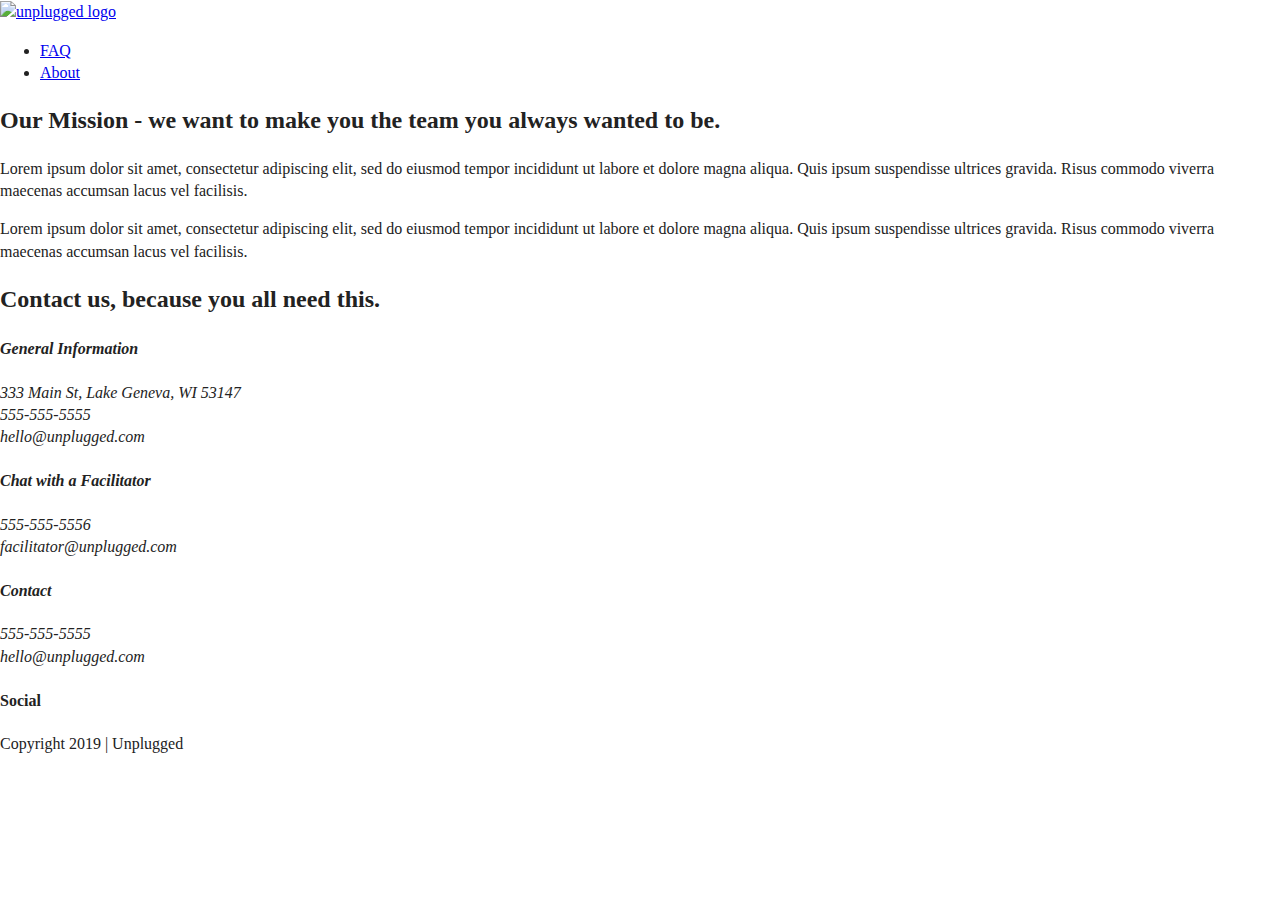
==== about/index.html @ 7853fbcd "added html content to about page" ====
<!doctype html>
<html class="no-js" lang="">

<head>
  <meta charset="utf-8">
  <title></title>
  <meta name="description" content="">
  <meta name="viewport" content="width=device-width, initial-scale=1">

  <link rel="manifest" href="../site.webmanifest">
  <link rel="apple-touch-icon" href="../icon.png">
  <!-- Place favicon.ico in the root directory -->

  <link rel="stylesheet" href="../css/normalize.css">
  <link rel="stylesheet" href="../css/main.css">

  <meta name="theme-color" content="#fafafa">
</head>

<body>
  <!--[if lte IE 9]>
    <p class="browserupgrade">You are using an <strong>outdated</strong> browser. Please <a href="https://browsehappy.com/">upgrade your browser</a> to improve your experience and security.</p>
  <![endif]-->

  <!-- Add your site or application content here -->
  
  <header>
    <div class="content-wrapper">
        <a href="#"><img src="" alt="unplugged logo"></a>
        <div class="header-divider">
        </div>

      <nav>
          <ul>
              <li><a href="../faqs/index.html" target="_blank">FAQ</a></li>
              <li><a href="../about/index.html" target="_blank">About</a></li>
          </ul>
      </nav>
    </div>
  </header>

  <main>
    <section class="mission">
      <div class="content-wrapper">
        <div class="mission-content">
          <h2>Our Mission - we want to make you the team you always wanted to be.</h2>
          <p>
            Lorem ipsum dolor sit amet, consectetur adipiscing elit, sed do eiusmod tempor incididunt ut labore et dolore magna aliqua. Quis ipsum suspendisse ultrices gravida. Risus commodo viverra maecenas accumsan lacus vel facilisis.
          </p>
          <p>
            Lorem ipsum dolor sit amet, consectetur adipiscing elit, sed do eiusmod tempor incididunt ut labore et dolore magna aliqua. Quis ipsum suspendisse ultrices gravida. Risus commodo viverra maecenas accumsan lacus vel facilisis.
          </p>
        </div>
      </div> <!-- mission content wrapper ends here -->
    </section> <!-- contact info -->

    <section class="map">
      <figure>
        
      </figure>
    </section>

    <section class="contact-section">
      <div class="content-wrapper">
        <h2>Contact us, because you all need this.</h2>

        <address class="contact-content">
          <div>
            <h4>General Information</h4>
            <p>
              333 Main St, Lake Geneva, WI 53147<br>
              555-555-5555<br>
              hello@unplugged.com
            </p>
          </div>
        </address>
        <address class="contact-content">
          <div>
            <h4>Chat with a Facilitator</h4>
            <p>
              555-555-5556<br>
              facilitator@unplugged.com
            </p>
          </div>
        </address> <!-- contact-content div ends -->

      </div> <!-- contact section content wrapper ends here -->
    </section>

  </main> <!-- main wrapper -->


  <footer>
    <div class="content-wrapper">
      <div class="footer-content">
          <address class="contact">
            <h4>Contact</h4>
            <p>
            555-555-5555<br>
            hello@unplugged.com
            </p>
          </address>
        <div class="social">
            <h4>Social</h4>
            <div class="social-icons">
              <p><a href="https://www.facebook.com/yoursite" target="_blank"></a></p>
              <p><a href="https://www.twitter.com/yoursite" target="_blank"></a></p>
              <p><a href="https://www.instagram.com/yoursite" target="_blank"></a></p>

                <!-- other social links here -->
            </div>
        </div>
      </div> <!-- footer content ends here -->
    </div> <!-- content wrapper ends here  -->

    <div class="copyright"> 
      <p>Copyright 2019 | Unplugged</p>
    </div> 
  </footer>





  <script src="../js/vendor/modernizr-3.6.0.min.js"></script>
  <script src="https://code.jquery.com/jquery-3.3.1.min.js" integrity="sha256-FgpCb/KJQlLNfOu91ta32o/NMZxltwRo8QtmkMRdAu8=" crossorigin="anonymous"></script>
  <script>window.jQuery || document.write('<script src="../js/vendor/jquery-3.3.1.min.js"><\/script>')</script>
  <script src="../js/plugins.js"></script>
  <script src="../js/main.js"></script>

  <!-- Google Analytics: change UA-XXXXX-Y to be your site's ID. -->
  <script>
    window.ga = function () { ga.q.push(arguments) }; ga.q = []; ga.l = +new Date;
    ga('create', 'UA-XXXXX-Y', 'auto'); ga('send', 'pageview')
  </script>
  <script src="https://www.google-analytics.com/analytics.js" async defer></script>
</body>

</html>
---- css/main.css ----
/*! HTML5 Boilerplate v7.0.1 | MIT License | https://html5boilerplate.com/ */

/* main.css 1.0.0 | MIT License | https://github.com/h5bp/main.css#readme */
/*
 * What follows is the result of much research on cross-browser styling.
 * Credit left inline and big thanks to Nicolas Gallagher, Jonathan Neal,
 * Kroc Camen, and the H5BP dev community and team.
 */

 
/* ==========================================================================
   Base styles: opinionated defaults
   ========================================================================== */

   html {
    color: #222;
    font-size: 1em;
    line-height: 1.4;
}

/*
 * Remove text-shadow in selection highlight:
 * https://twitter.com/miketaylr/status/12228805301
 *
 * Vendor-prefixed and regular ::selection selectors cannot be combined:
 * https://stackoverflow.com/a/16982510/7133471
 *
 * Customize the background color to match your design.
 */

::selection {
    background: #b3d4fc;
    text-shadow: none;
}

/*
 * A better looking default horizontal rule
 */

hr {
    display: block;
    height: 1px;
    border: 0;
    border-top: 1px solid #ccc;
    margin: 1em 0;
    padding: 0;
}

/*
 * Remove the gap between audio, canvas, iframes,
 * images, videos and the bottom of their containers:
 * https://github.com/h5bp/html5-boilerplate/issues/440
 */

audio,
canvas,
iframe,
img,
svg,
video {
    vertical-align: middle;
}

/*
 * Remove default fieldset styles.
 */

fieldset {
    border: 0;
    margin: 0;
    padding: 0;
}

/*
 * Allow only vertical resizing of textareas.
 */

textarea {
    resize: vertical;
}

/* ==========================================================================
   Browser Upgrade Prompt
   ========================================================================== */

.browserupgrade {
    margin: 0.2em 0;
    background: #ccc;
    color: #000;
    padding: 0.2em 0;
}




 /* ==========================================================================
   Author's custom styles
   ========================================================================== */














 /* ==========================================================================
   Helper classes
   ========================================================================== */

/*
 * Hide visually and from screen readers
 */

 .hidden {
  display: none !important;
}

/*
* Hide only visually, but have it available for screen readers:
* https://snook.ca/archives/html_and_css/hiding-content-for-accessibility
*
* 1. For long content, line feeds are not interpreted as spaces and small width
*    causes content to wrap 1 word per line:
*    https://medium.com/@jessebeach/beware-smushed-off-screen-accessible-text-5952a4c2cbfe
*/

.visuallyhidden {
  border: 0;
  clip: rect(0 0 0 0);
  height: 1px;
  margin: -1px;
  overflow: hidden;
  padding: 0;
  position: absolute;
  width: 1px;
  white-space: nowrap; /* 1 */
}

/*
* Extends the .visuallyhidden class to allow the element
* to be focusable when navigated to via the keyboard:
* https://www.drupal.org/node/897638
*/

.visuallyhidden.focusable:active,
.visuallyhidden.focusable:focus {
  clip: auto;
  height: auto;
  margin: 0;
  overflow: visible;
  position: static;
  width: auto;
  white-space: inherit;
}

/*
* Hide visually and from screen readers, but maintain layout
*/

.invisible {
  visibility: hidden;
}

/*
* Clearfix: contain floats
*
* For modern browsers
* 1. The space content is one way to avoid an Opera bug when the
*    `contenteditable` attribute is included anywhere else in the document.
*    Otherwise it causes space to appear at the top and bottom of elements
*    that receive the `clearfix` class.
* 2. The use of `table` rather than `block` is only necessary if using
*    `:before` to contain the top-margins of child elements.
*/

.clearfix:before,
.clearfix:after {
  content: " "; /* 1 */
  display: table; /* 2 */
}

.clearfix:after {
  clear: both;
}

 
/* ==========================================================================
   EXAMPLE Media Queries for Responsive Design.
   These examples override the primary ('mobile first') styles.
   Modify as content requires.
   ========================================================================== */

   @media only screen and (min-width: 35em) {
    /* Style adjustments for viewports that meet the condition */
}

@media print,
       (-webkit-min-device-pixel-ratio: 1.25),
       (min-resolution: 1.25dppx),
       (min-resolution: 120dpi) {
    /* Style adjustments for high resolution devices */
}

 
/* ==========================================================================
   Print styles.
   Inlined to avoid the additional HTTP request:
   https://www.phpied.com/delay-loading-your-print-css/
   ========================================================================== */

   @media print {
    *,
    *:before,
    *:after {
        background: transparent !important;
        color: #000 !important; /* Black prints faster */
        -webkit-box-shadow: none !important;
        box-shadow: none !important;
        text-shadow: none !important;
    }

    a,
    a:visited {
        text-decoration: underline;
    }

    a[href]:after {
        content: " (" attr(href) ")";
    }

    abbr[title]:after {
        content: " (" attr(title) ")";
    }

    /*
     * Don't show links that are fragment identifiers,
     * or use the `javascript:` pseudo protocol
     */

    a[href^="#"]:after,
    a[href^="javascript:"]:after {
        content: "";
    }

    pre {
        white-space: pre-wrap !important;
    }
    pre,
    blockquote {
        border: 1px solid #999;
        page-break-inside: avoid;
    }

    /*
     * Printing Tables:
     * http://css-discuss.incutio.com/wiki/Printing_Tables
     */

    thead {
        display: table-header-group;
    }

    tr,
    img {
        page-break-inside: avoid;
    }

    p,
    h2,
    h3 {
        orphans: 3;
        widows: 3;
    }

    h2,
    h3 {
        page-break-after: avoid;
    }
}
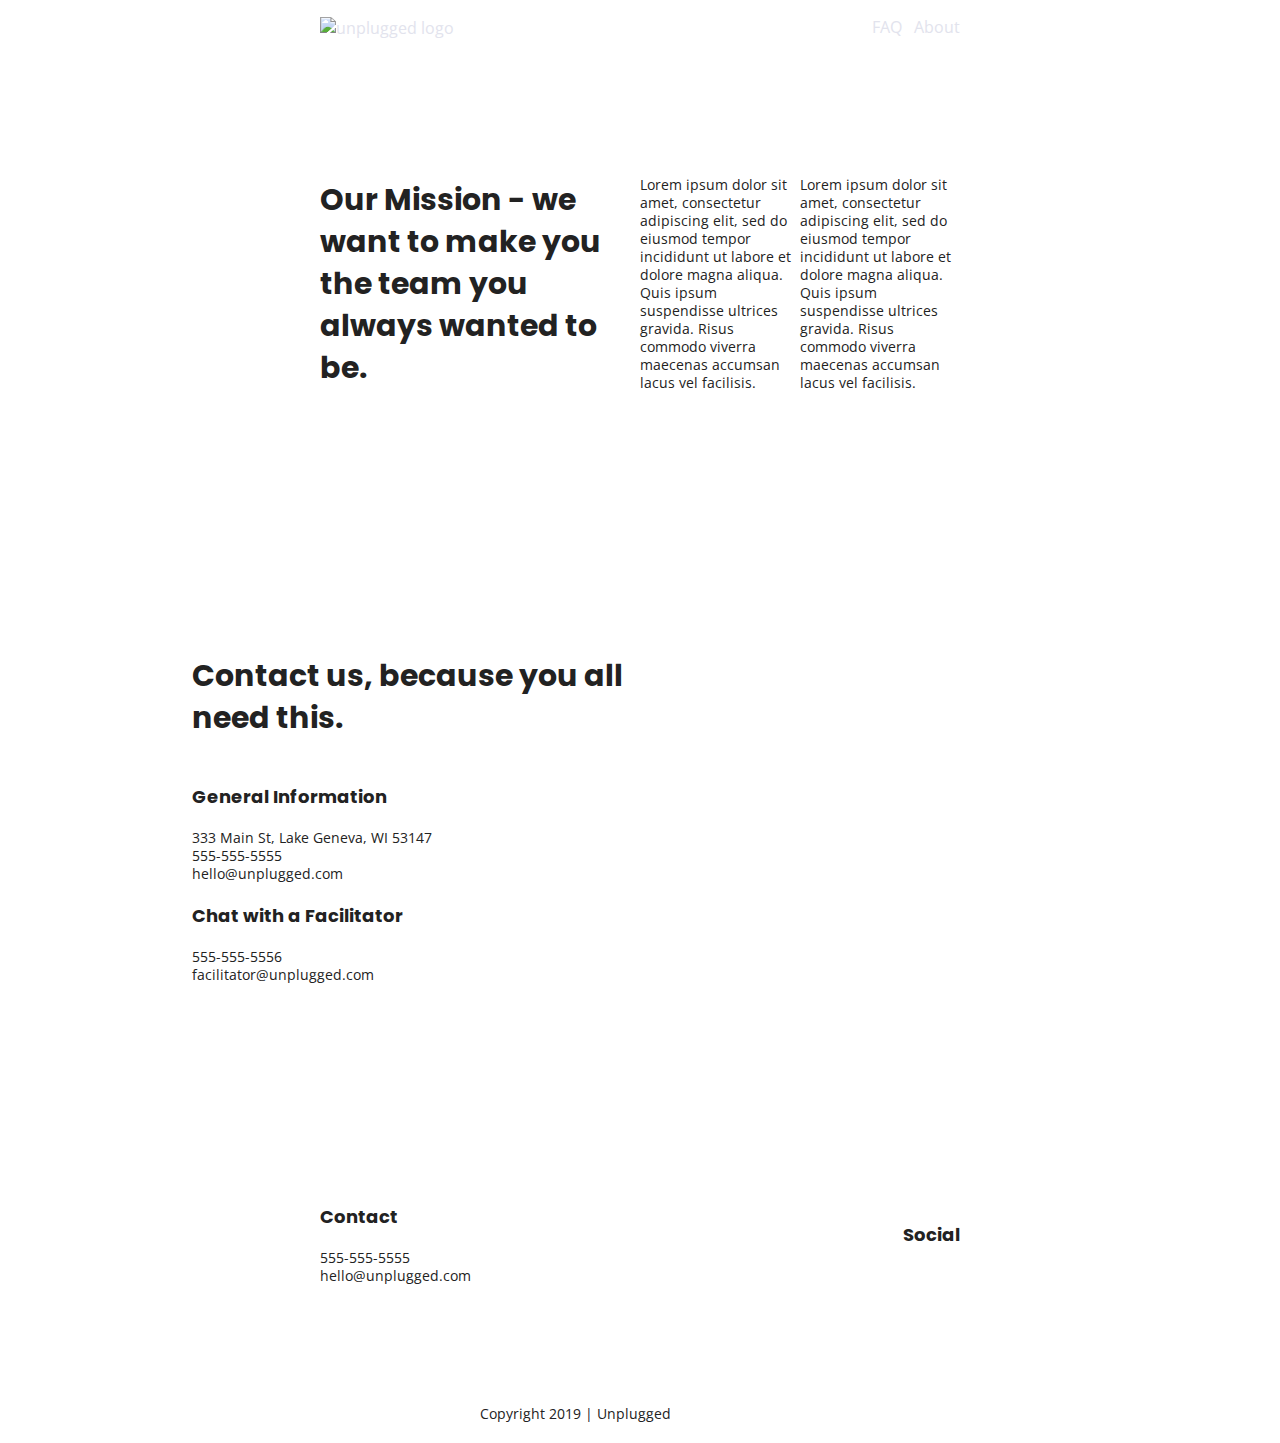
==== commit 88861e89: "implemented text styles" ====
--- a/about/index.html
+++ b/about/index.html
@@ -15,6 +15,9 @@
   <link rel="stylesheet" href="../css/main.css">
 
   <meta name="theme-color" content="#fafafa">
+
+  <!-- Google Fonts -->
+  <link href="https://fonts.googleapis.com/css?family=Open+Sans:400,700|Poppins:500,700" rel="stylesheet">
 </head>
 
 <body>
--- a/css/main.css
+++ b/css/main.css
@@ -97,18 +97,253 @@
    Author's custom styles
    ========================================================================== */
 
-
-
-
-
-
-
-
-
-
-
-
-
+  /* General Styles */
+
+  html {
+    font-size: 16px;
+  }
+
+  body {
+    font-family: 'Open Sans', sans-serif;
+    font-size: 1em;
+    text-align: left;
+  }
+
+  ul, 
+  ol {
+    list-style-type: none;
+  }
+
+  a {
+    color: #e2e3ed;
+    text-decoration: none;
+  }
+
+  h2 {
+    font-family: 'Poppins', sans-serif;
+    font-size: 1.875em;
+  }
+
+  h3, 
+  h4 {
+    font-family: 'Poppins', sans-serif;
+    font-size: 1.125em;
+    margin: 20px 0;
+  }
+
+  p {
+    font-size: 0.875em;
+    line-height: 1.285;
+  }
+
+  img {
+
+  }
+
+  figure {
+
+  }
+
+  address {
+    font-style: normal;
+  }
+
+  .content-wrapper {
+    width: 90%;
+    margin: 50px 0;
+  }
+
+
+
+
+
+
+
+
+
+
+   /* ----------------- Base Header - Footer Styles ------------------------- */
+
+   header, footer {
+    display: flex;
+    justify-content: center;
+    align-items: center;
+    flex-flow: row wrap;
+   }
+
+   header {
+    padding: 15px o;
+   }
+
+   header .content-wrapper {
+    display: flex;
+    justify-content: center;
+    align-items: center;
+    flex-flow: row wrap;
+    margin: 0;
+   }
+
+   header nav {
+    display: flex;
+    justify-content: space-around;
+    align-items: center;
+    flex-flow: row wrap;
+    width: 60%;
+   }
+
+   header nav ul {
+    display: flex;
+    justify-content: space-around;
+    width: 100%;
+
+   }
+
+   footer {
+    flex-direction: column;
+   }
+
+   footer .content-wrapper {
+    width: 55%;
+    margin: 50px 0;
+   }
+
+   footer .contact {
+    margin-bottom: 50px;
+   }
+
+   footer .social-icons {
+    display: flex;
+    justify-content: space-around;
+    align-items: center;
+   }
+
+   footer .social-icons p {
+    display: flex;
+    justify-content: center;
+    align-items: center;
+   }
+
+   footer p {
+    margin: 0;
+   }
+
+   footer .copyright {
+    margin: 20px 0;
+   }
+
+   /* ----------------- Mobile Styles - Homepage ------------------------- */
+
+   /*Hero Area*/
+
+   .hero-area {
+    display: flex;
+    justify-content: center;
+    flex-flow: row wrap;
+   }
+
+   /*Aside*/
+
+   aside {
+    display: flex;
+    justify-content: center;
+    align-items: center;
+    flex-flow: row wrap;
+   }
+
+   /*Features*/
+
+   .features {
+    display: flex;
+    justify-content: center;
+    flex-flow: row wrap;
+   }
+
+   .features h2 {
+    margin-bottom: 60px;
+   } 
+
+   .features .features-items {
+    display: flex;
+    justify-content: center;
+    align-items: center;
+    flex-flow: row wrap;
+   }
+
+   .features article {
+    width: 55%;
+    margin: 30px 0; 
+   }
+
+   .features p {
+    margin: 0;
+   }
+
+   /*Reviews*/
+
+   .reviews {
+    display: flex;
+    justify-content: center;
+    flex-flow: row wrap;
+   }
+
+   .reviews h2 {
+    margin-bottom: 40px;
+   }
+
+   .reviews h3 {
+    width: 55%;
+    margin: 20px 0;
+   }
+
+
+ /* ==========================================================================
+   About Page
+   ========================================================================== */
+
+   .mission {
+    display: flex;
+    justify-content: center;
+    align-items: center;
+    flex-flow: row wrap;
+   }
+
+   .contact-section {
+    display: flex;
+    justify-content: center;
+    align-items: center;
+    flex-flow: row wrap;
+   }
+
+   .contact-content p {
+    margin: 0;
+   }
+
+
+ /* ==========================================================================
+   FAQ Page
+   ========================================================================== */
+
+   .faq {
+    display: flex;
+    justify-content: center;
+    align-items: center;
+    flex-flow: row wrap;
+   }
+
+   .faq .content-wrapper {
+    display: flex;
+    justify-content: center;
+    align-items: center;
+    flex-flow: row wrap;
+   }
+
+  .faq h2 {
+    margin-bottom: 40px;
+  }
+
+  .faq-content {
+    margin-bottom: 50px;
+  }
 
  /* ==========================================================================
    Helper classes
@@ -197,16 +432,211 @@
    Modify as content requires.
    ========================================================================== */
 
-   @media only screen and (min-width: 35em) {
-    /* Style adjustments for viewports that meet the condition */
-}
-
-@media print,
-       (-webkit-min-device-pixel-ratio: 1.25),
-       (min-resolution: 1.25dppx),
-       (min-resolution: 120dpi) {
-    /* Style adjustments for high resolution devices */
-}
+   @media only screen and (min-width: 768px) {
+          /*Tablet styles here*/
+
+          /*General styles*/
+
+          .content-wrapper {
+            max-width: 640px;
+            margin: 100px 0;
+          }
+
+          /*Header*/
+
+          header {
+            justify-content: space-around;
+          }
+
+          header .content-wrapper {
+            width: 100%;
+            justify-content: space-between;
+          }
+
+          header nav {
+            width: 20%;
+          }
+
+          header nav ul {
+            justify-content: space-between;
+          }
+
+          .header-divider {
+            display: none;
+          }
+
+          /*Hero Area*/
+
+
+          /*Aside*/
+
+          aside .content-wrapper {
+            margin: 50px 0;
+            display: flex: ;
+            justify-content: space-between;
+            flex-flow: row wrap;
+          }
+
+          aside .content-wrapper .form-description, aside.content-wrapper .form {
+            width: 35%;
+            margin: 0;
+          }
+
+
+          /*Features*/
+
+          .features article {
+            display: flex;
+            justify-content: center;
+            align-items: center;
+            flex-flow: column wrap;
+            flex-basis: 50%;
+          }
+
+          .features .features-item-description {
+            width: 50%;
+          }
+
+
+          /*Reviews*/
+
+          .reviews article {
+            display: flex;
+            justify-content: space-between;
+          }
+
+          .reviews article div {
+            width: 49%;
+          }
+
+          /*Footer*/
+
+          footer .content-wrapper {
+            width: 65%;
+            margin: 100px 0;
+          }
+
+          .footer-content {
+            display: flex;
+            justify-content: space-between;
+            align-items: center;
+          }
+
+          footer .contact {
+            margin-bottom: 0;
+          }
+
+          footer .copyright {
+            width: 25%;
+          }
+
+
+      /* ==========================================================================
+         About Page
+         ========================================================================== */
+       
+         .mission-content {
+              display: flex;
+              justify-content: space-between;
+              align-items: center;
+          }
+       
+          .mission-content p {
+              width: 40%;
+          }
+       
+          .contact-section, .content-wrapper h2 {
+              width: 80%;
+          }
+       
+          .contact-content {
+              display: flex;
+              justify-content: space-between;
+              align-items: flex-start;
+      }
+
+    /* ==========================================================================
+     FAQ Page
+     ========================================================================== */
+  
+          .faq .content-wrapper {
+            justify-content: space-between;
+          }
+        
+          .faq-content {
+            flex-basis: 40%;
+          }
+        
+          .faq h2 {
+            width: 100%;
+          }
+        }
+
+   }
+
+  @media only screen and (min-width: 1200px) {
+          /*Desktop styles here*/
+
+          .content-wrapper {
+            max-width: 960px;
+          }
+
+          /*Hero*/
+
+          .hero-area h1 {
+            width: 60%
+          }
+
+          /*Aside*/
+
+          aside .content-wrapper {
+            justify-content: space-around;
+          }
+
+          aside .content-wrapper .form-description, aside .content-wrapper .form {
+            width: 30%;
+          }
+
+          /*Features*/
+
+          .features h2 {
+            width: 70%;
+          }
+
+          .features article {
+            flex-basis: 33%;
+          }
+
+          /*Reviews*/
+
+          .reviews article div {
+            width: 42%;
+          }
+
+/*==========================================================================
+   About Page
+   ========================================================================== */
+          .mission h2,
+          .contact-section .content-wrapper h2 {
+              width: 100%;
+          }
+       
+          .contact-section .content-wrapper h2 {
+              margin-bottom: 40px;
+          }
+ 
+ 
+/* ==========================================================================
+   FAQ Page
+   ========================================================================== */
+          .faq h2 {
+              width: 100%;
+          }
+       
+          .faq-content {
+              flex-basis: 35%;
+          }
+     }
 
  
 /* ==========================================================================
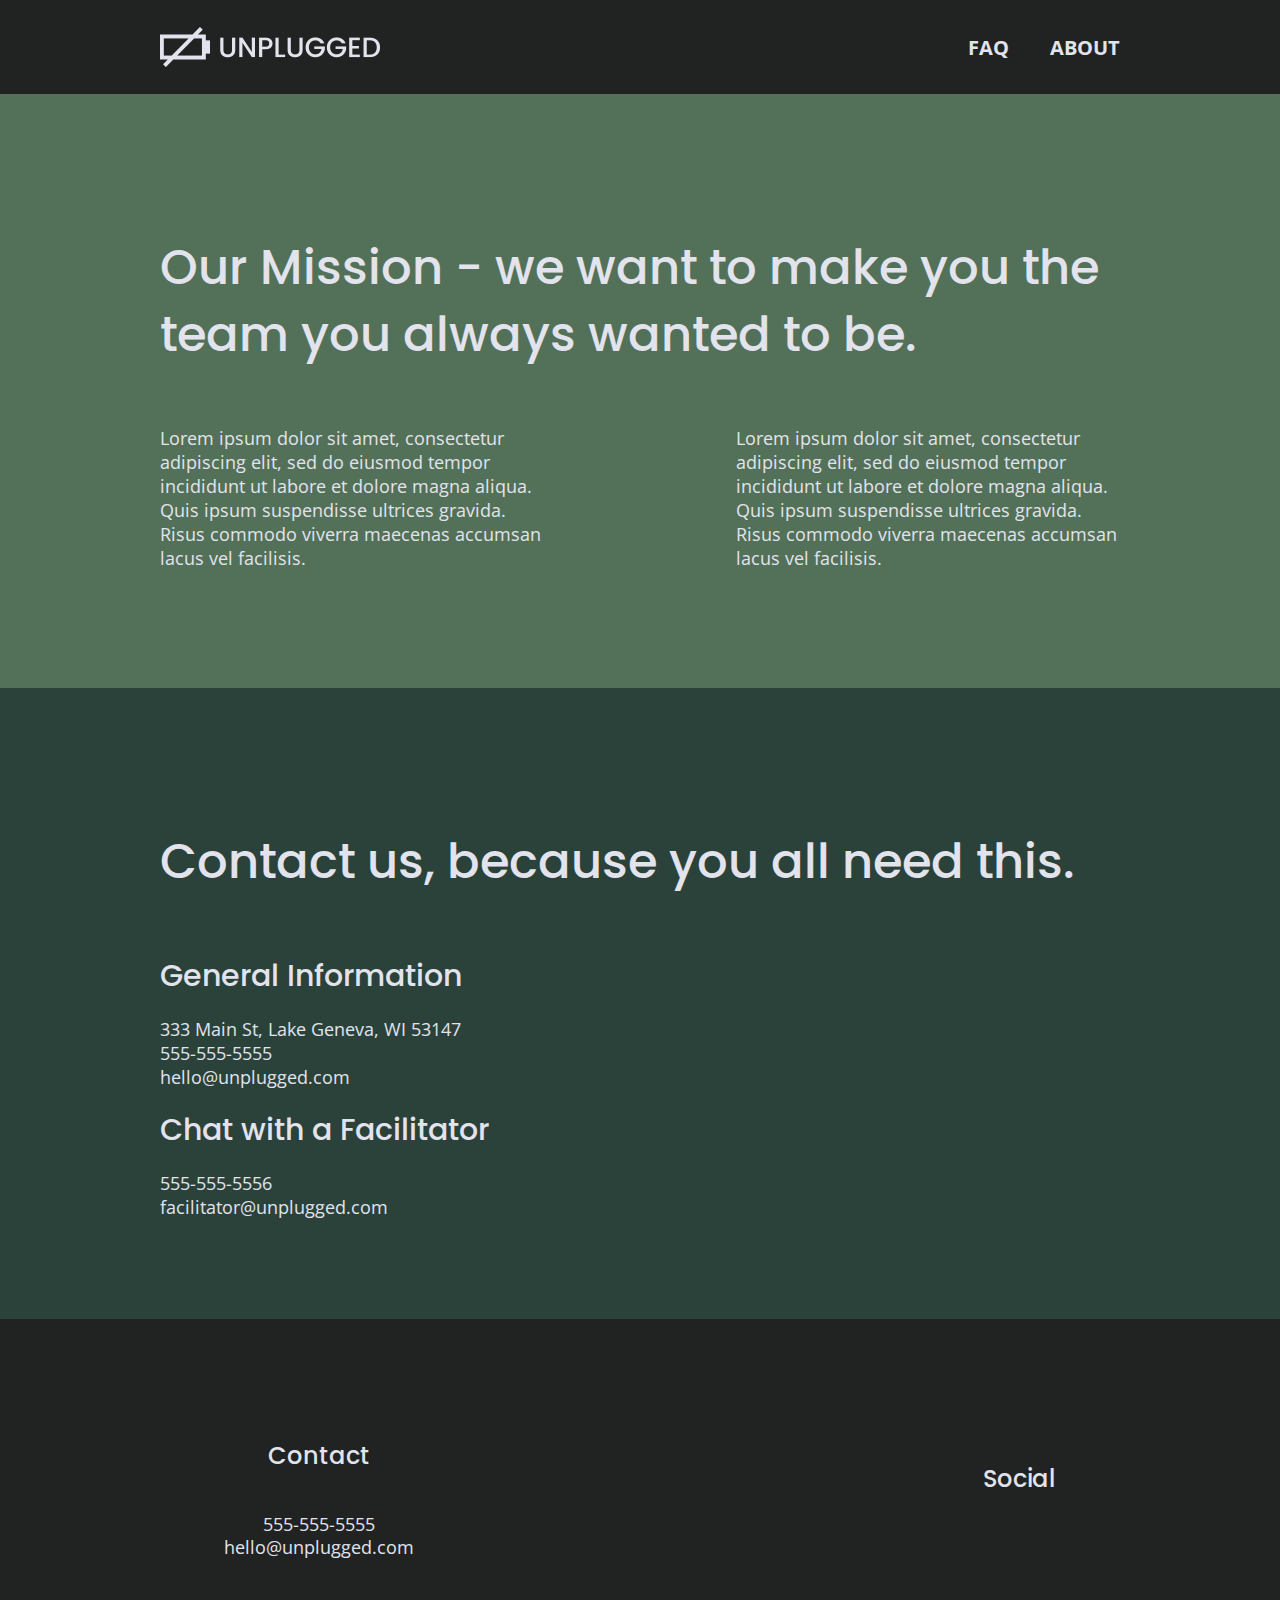
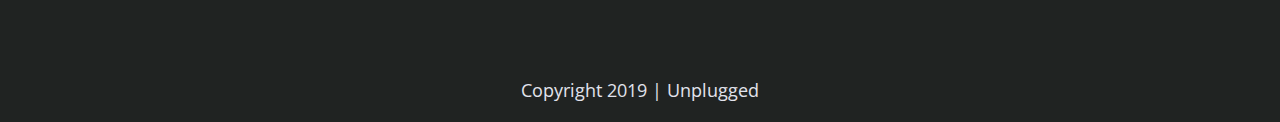
==== commit cda6c92a: "responsified images" ====
--- a/about/index.html
+++ b/about/index.html
@@ -29,7 +29,9 @@
   
   <header>
     <div class="content-wrapper">
-        <a href="#"><img src="" alt="unplugged logo"></a>
+        <a href="#">
+          <img src="../img/unplugged-logo.png" alt="unplugged logo">
+        </a>
         <div class="header-divider">
         </div>
 
--- a/css/main.css
+++ b/css/main.css
@@ -107,6 +107,7 @@
     font-family: 'Open Sans', sans-serif;
     font-size: 1em;
     text-align: left;
+    color: #e2e3ed;
   }
 
   ul, 
@@ -122,6 +123,7 @@
   h2 {
     font-family: 'Poppins', sans-serif;
     font-size: 1.875em;
+    font-weight: 500;
   }
 
   h3, 
@@ -129,6 +131,7 @@
     font-family: 'Poppins', sans-serif;
     font-size: 1.125em;
     margin: 20px 0;
+    font-weight: 500;
   }
 
   p {
@@ -137,11 +140,11 @@
   }
 
   img {
-
+    width: 100%;
   }
 
   figure {
-
+    margin: 0
   }
 
   address {
@@ -154,17 +157,10 @@
   }
 
 
-
-
-
-
-
-
-
-
    /* ----------------- Base Header - Footer Styles ------------------------- */
 
    header, footer {
+    background-color: #202322;
     display: flex;
     justify-content: center;
     align-items: center;
@@ -172,7 +168,15 @@
    }
 
    header {
-    padding: 15px o;
+    padding: 15px 0;
+   }
+
+   header figure {
+    width: 60%;
+    display: flex;
+    justify-content: center;
+    align-items: center;
+    flex-flow: row wrap;
    }
 
    header .content-wrapper {
@@ -183,12 +187,22 @@
     margin: 0;
    }
 
+  .header-divider {
+    background: #3a3a3a; 
+    height: 1px;
+    width: 100%;
+    margin: 10px 0 20px 0;
+   }
+
    header nav {
     display: flex;
     justify-content: space-around;
     align-items: center;
     flex-flow: row wrap;
     width: 60%;
+    font-weight: 700;
+    text-transform: uppercase;
+    font-size: 1.125em;
    }
 
    header nav ul {
@@ -198,8 +212,13 @@
 
    }
 
+   header nav ul li {
+  font-size: 1.125em;
+  }
+
    footer {
     flex-direction: column;
+    text-align: center;
    }
 
    footer .content-wrapper {
@@ -239,15 +258,51 @@
     display: flex;
     justify-content: center;
     flex-flow: row wrap;
+    background-image: url('../img/unplugged-retreat.jpg');
+    background-size: cover;
+    background-repeat: no-repeat;
+    background-position: center;
+    min-height: 500px;
+   }
+
+  .hero-area h1 {
+    font-size: 2.25em;
    }
 
    /*Aside*/
 
-   aside {
-    display: flex;
-    justify-content: center;
-    align-items: center;
-    flex-flow: row wrap;
+  aside {
+    background-color: #527158;
+    display: flex;
+    justify-content: center;
+    align-items: center;
+    flex-flow: row wrap;
+   }
+
+
+  aside .form {
+    margin-top: 30px;
+   }
+   
+  input[type=text] {
+    box-sizing: border-box;
+    width: 100%;
+    color: #2a423a;
+    font-style: italic;
+   }
+   
+  input[type=button] {
+    width: 100%;
+    padding: 20px 0;
+    margin-top: 20px;
+    background-color: #2a423a;
+    font-family: 'Poppins', Helvetica, Arial, sans-serif;
+    font-weight: 500;
+    font-size: 1.125em;
+    color: #e2e3ed;
+    border: none;
+    text-align: center;
+    text-transform: uppercase;
    }
 
    /*Features*/
@@ -256,6 +311,10 @@
     display: flex;
     justify-content: center;
     flex-flow: row wrap;
+    background-image: url('../img/unplugged-retreat-features.jpg');
+    background-size: cover;
+    background-repeat: no-repeat;
+    background-position: center;
    }
 
    .features h2 {
@@ -276,11 +335,13 @@
 
    .features p {
     margin: 0;
+    text-align: center;
    }
 
    /*Reviews*/
 
    .reviews {
+    background-color: #2a423a;
     display: flex;
     justify-content: center;
     flex-flow: row wrap;
@@ -288,6 +349,7 @@
 
    .reviews h2 {
     margin-bottom: 40px;
+    line-height: 1;
    }
 
    .reviews h3 {
@@ -301,6 +363,7 @@
    ========================================================================== */
 
    .mission {
+    background-color: #527158;
     display: flex;
     justify-content: center;
     align-items: center;
@@ -308,6 +371,7 @@
    }
 
    .contact-section {
+    background-color: #2a423a;
     display: flex;
     justify-content: center;
     align-items: center;
@@ -324,6 +388,7 @@
    ========================================================================== */
 
    .faq {
+    background-color: #527158;
     display: flex;
     justify-content: center;
     align-items: center;
@@ -331,6 +396,7 @@
    }
 
    .faq .content-wrapper {
+    margin: 50px 0 0 0;
     display: flex;
     justify-content: center;
     align-items: center;
@@ -339,10 +405,16 @@
 
   .faq h2 {
     margin-bottom: 40px;
+    line-height: 1;
   }
 
   .faq-content {
     margin-bottom: 50px;
+  }
+
+  .faq-content h4 {
+    line-height: 1.333;
+    font-weight: 700;
   }
 
  /* ==========================================================================
@@ -453,6 +525,10 @@
             justify-content: space-between;
           }
 
+          header figure {
+            width: 30%;
+          }
+
           header nav {
             width: 20%;
           }
@@ -467,23 +543,33 @@
 
           /*Hero Area*/
 
+          .hero-area h1 {
+            font-size: 3em;
+            line-height: 1;
+            margin: 0;
+          }
 
           /*Aside*/
 
           aside .content-wrapper {
             margin: 50px 0;
-            display: flex: ;
+            display: flex;
             justify-content: space-between;
             flex-flow: row wrap;
           }
 
-          aside .content-wrapper .form-description, aside.content-wrapper .form {
+          aside .content-wrapper .form-description, aside .content-wrapper .form {
             width: 35%;
             margin: 0;
           }
 
 
           /*Features*/
+
+          .features h2 {
+            margin: 0 20px 20px 0;
+          }
+
 
           .features article {
             display: flex;
@@ -500,13 +586,26 @@
 
           /*Reviews*/
 
+          .reviews h2 {
+            width: 90%;
+          }
+
           .reviews article {
             display: flex;
             justify-content: space-between;
           }
 
+          .reviews article figure, .reviews article div {
+            width: 49%;
+          }
+
           .reviews article div {
             width: 49%;
+          }
+
+          .reviews h3 {
+            width: 75%;
+            margin: 0;
           }
 
           /*Footer*/
@@ -527,7 +626,16 @@
           }
 
           footer .copyright {
-            width: 25%;
+            width: 100%;
+          }
+
+          footer h4 {
+            font-size: 1.5em;
+            margin-bottom: 40px;
+          }
+
+          footer p {
+              line-height: 1.285;
           }
 
 
@@ -539,13 +647,14 @@
               display: flex;
               justify-content: space-between;
               align-items: center;
+              flex-flow: row wrap; /*extra code I added to fix the problem*/
           }
        
           .mission-content p {
               width: 40%;
           }
        
-          .contact-section, .content-wrapper h2 {
+          .contact-section .content-wrapper h2 {
               width: 80%;
           }
        
@@ -553,7 +662,14 @@
               display: flex;
               justify-content: space-between;
               align-items: flex-start;
-      }
+          }
+
+          .contact-content h4 {
+              font-size: 1.5em;
+          }
+
+
+
 
     /* ==========================================================================
      FAQ Page
@@ -570,6 +686,10 @@
           .faq h2 {
             width: 100%;
           }
+        
+          .faq h4, .faq p {
+            font-size: .875em;
+            line-height: 1.125;
         }
 
    }
@@ -581,10 +701,26 @@
             max-width: 960px;
           }
 
+          h2 {
+            font-size: 2.25em;
+          }
+
+          h3, h4 {
+            font-size: 1.875em;
+          }
+
+          p {
+            font-size: 1.125em;
+            line-height: 1.333;
+          }
+
+
           /*Hero*/
 
           .hero-area h1 {
-            width: 60%
+            width: 60%;
+            font-size: 3.75em;
+
           }
 
           /*Aside*/
@@ -597,6 +733,10 @@
             width: 30%;
           }
 
+          .form-description p {
+            font-size: 1.125em;
+          }
+
           /*Features*/
 
           .features h2 {
@@ -616,25 +756,35 @@
 /*==========================================================================
    About Page
    ========================================================================== */
-          .mission h2,
-          .contact-section .content-wrapper h2 {
+          .mission h2, .contact-section .content-wrapper h2 {
               width: 100%;
+              font-size: 3em;
           }
        
           .contact-section .content-wrapper h2 {
               margin-bottom: 40px;
           }
  
+          .contact-content h4 {
+            font-size: 1.875em;
+          }
+
  
 /* ==========================================================================
    FAQ Page
    ========================================================================== */
           .faq h2 {
               width: 100%;
+              font-size: 3em;
           }
        
           .faq-content {
               flex-basis: 35%;
+          }
+
+          .faq h4, .faq p {
+            font-size: 1.125em;
+            line-height: 1;
           }
      }
 
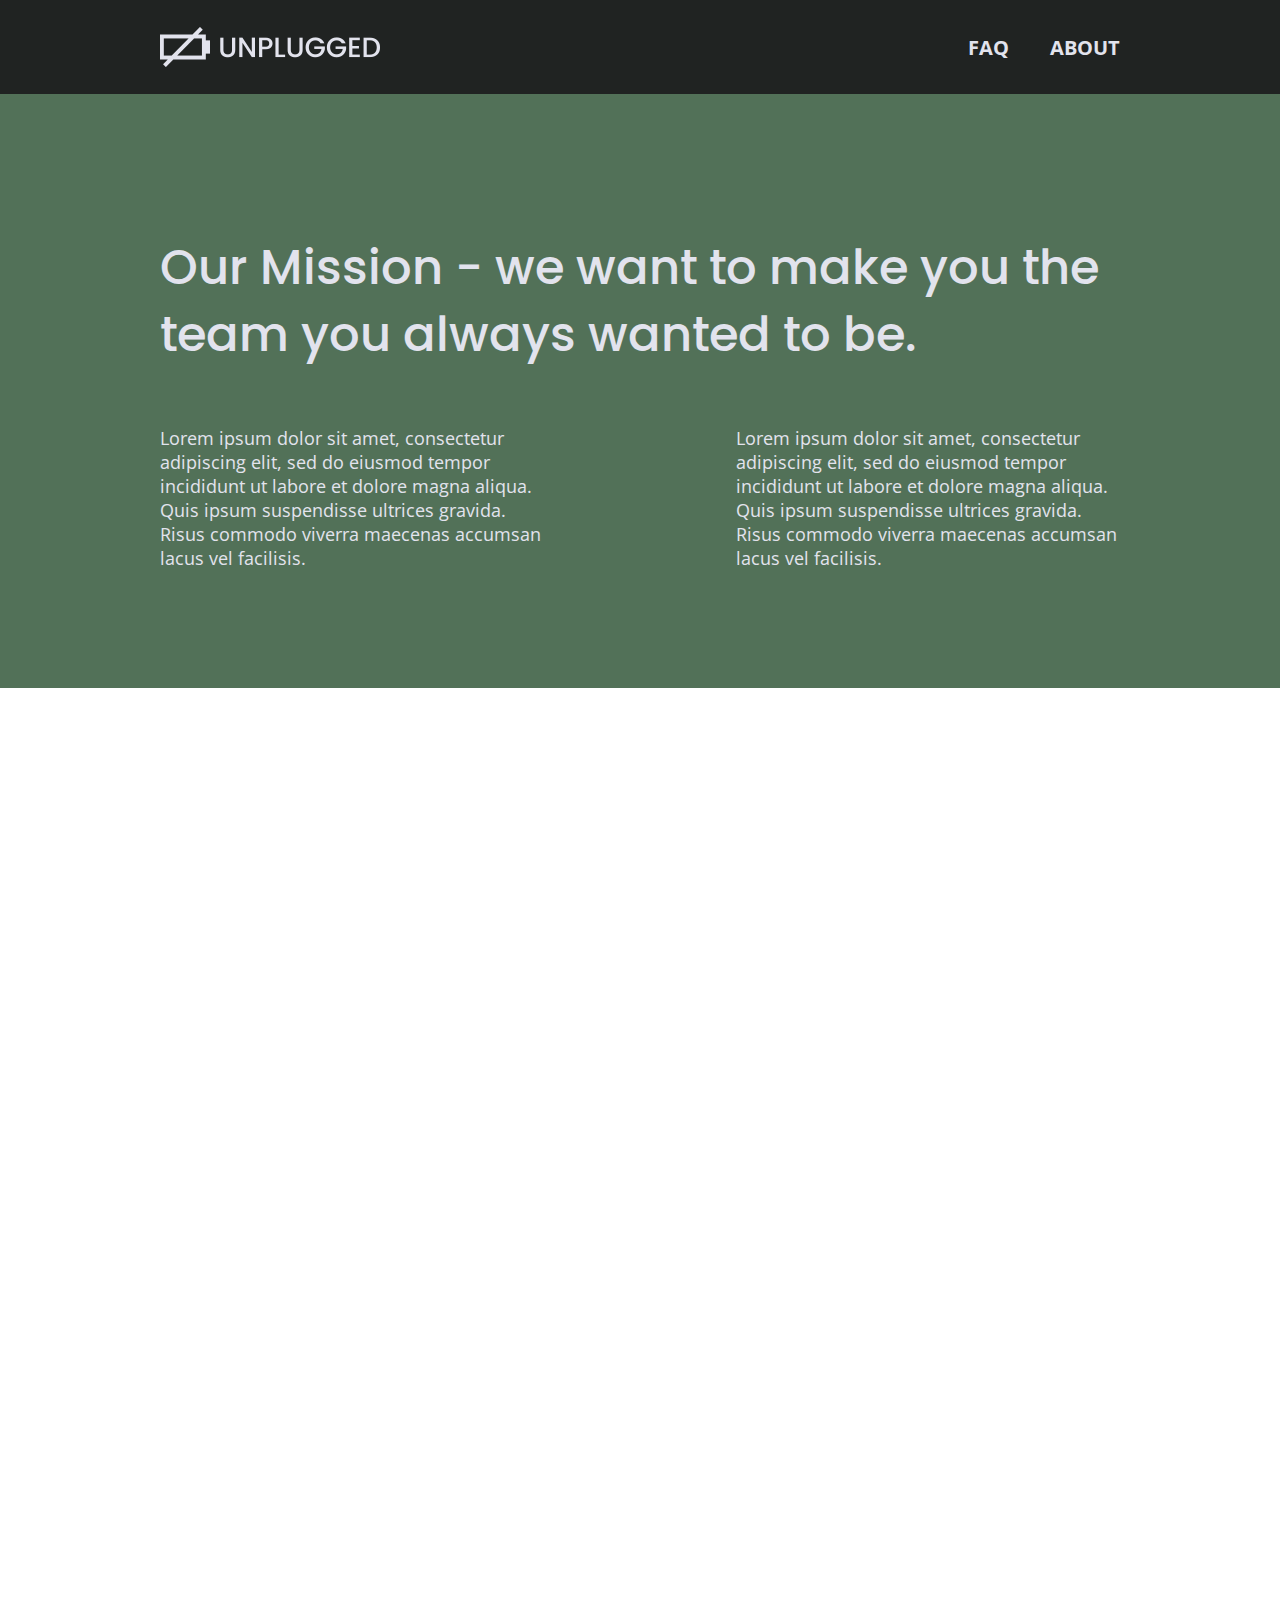
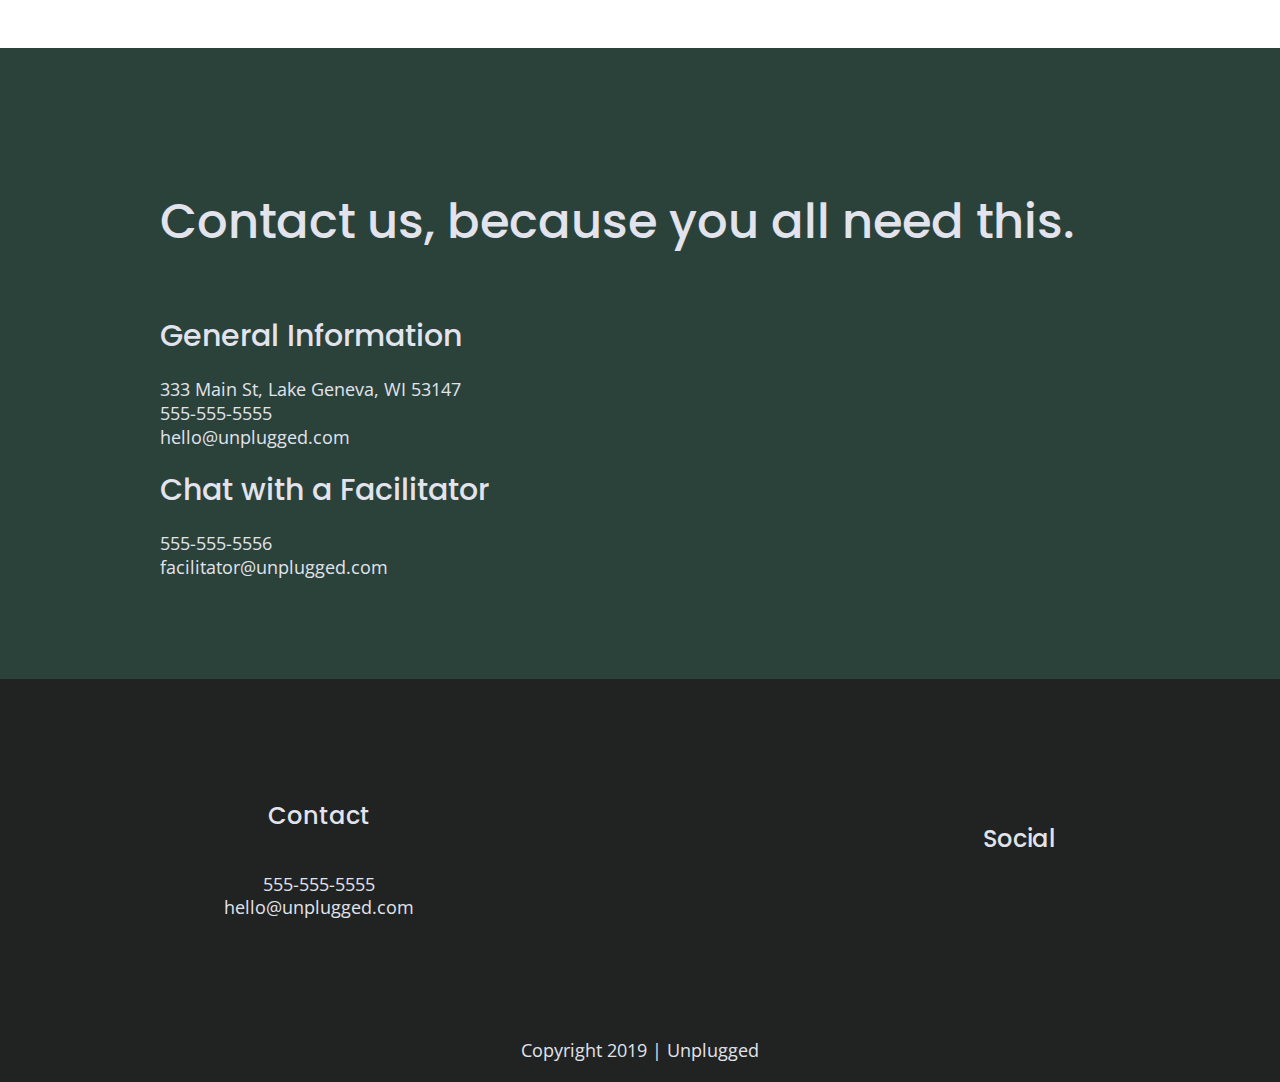
==== commit 6530437e: "added map iframe code to about section" ====
--- a/about/index.html
+++ b/about/index.html
@@ -61,7 +61,7 @@
 
     <section class="map">
       <figure>
-        
+        <iframe src="https://www.google.com/maps/embed?pb=!1m18!1m12!1m3!1d2937.26466275949!2d-88.42986248475133!3d42.592127928407244!2m3!1f0!2f0!3f0!3m2!1i1024!2i768!4f13.1!3m3!1m2!1s0x88058bbbacb5568f%3A0xac5d9a1fbeb32534!2s333+W+Main+St%2C+Lake+Geneva%2C+WI+53147%2C+USA!5e0!3m2!1sen!2sin!4v1553801589871!5m2!1sen!2sin" width="600" height="450" frameborder="0" style="border:0" allowfullscreen></iframe>
       </figure>
     </section>
 
--- a/css/main.css
+++ b/css/main.css
@@ -382,6 +382,22 @@
     margin: 0;
    }
 
+   .map figure {
+    width: 100%;
+    height: 0; 
+    padding-bottom: 75%; 
+    overflow: hidden;
+    position: relative;
+   }
+ 
+   .map iframe {
+    width: 100%;
+    height: 100%;
+    position: absolute; 
+    top: 0; 
+    left: 0; 
+   }
+
 
  /* ==========================================================================
    FAQ Page
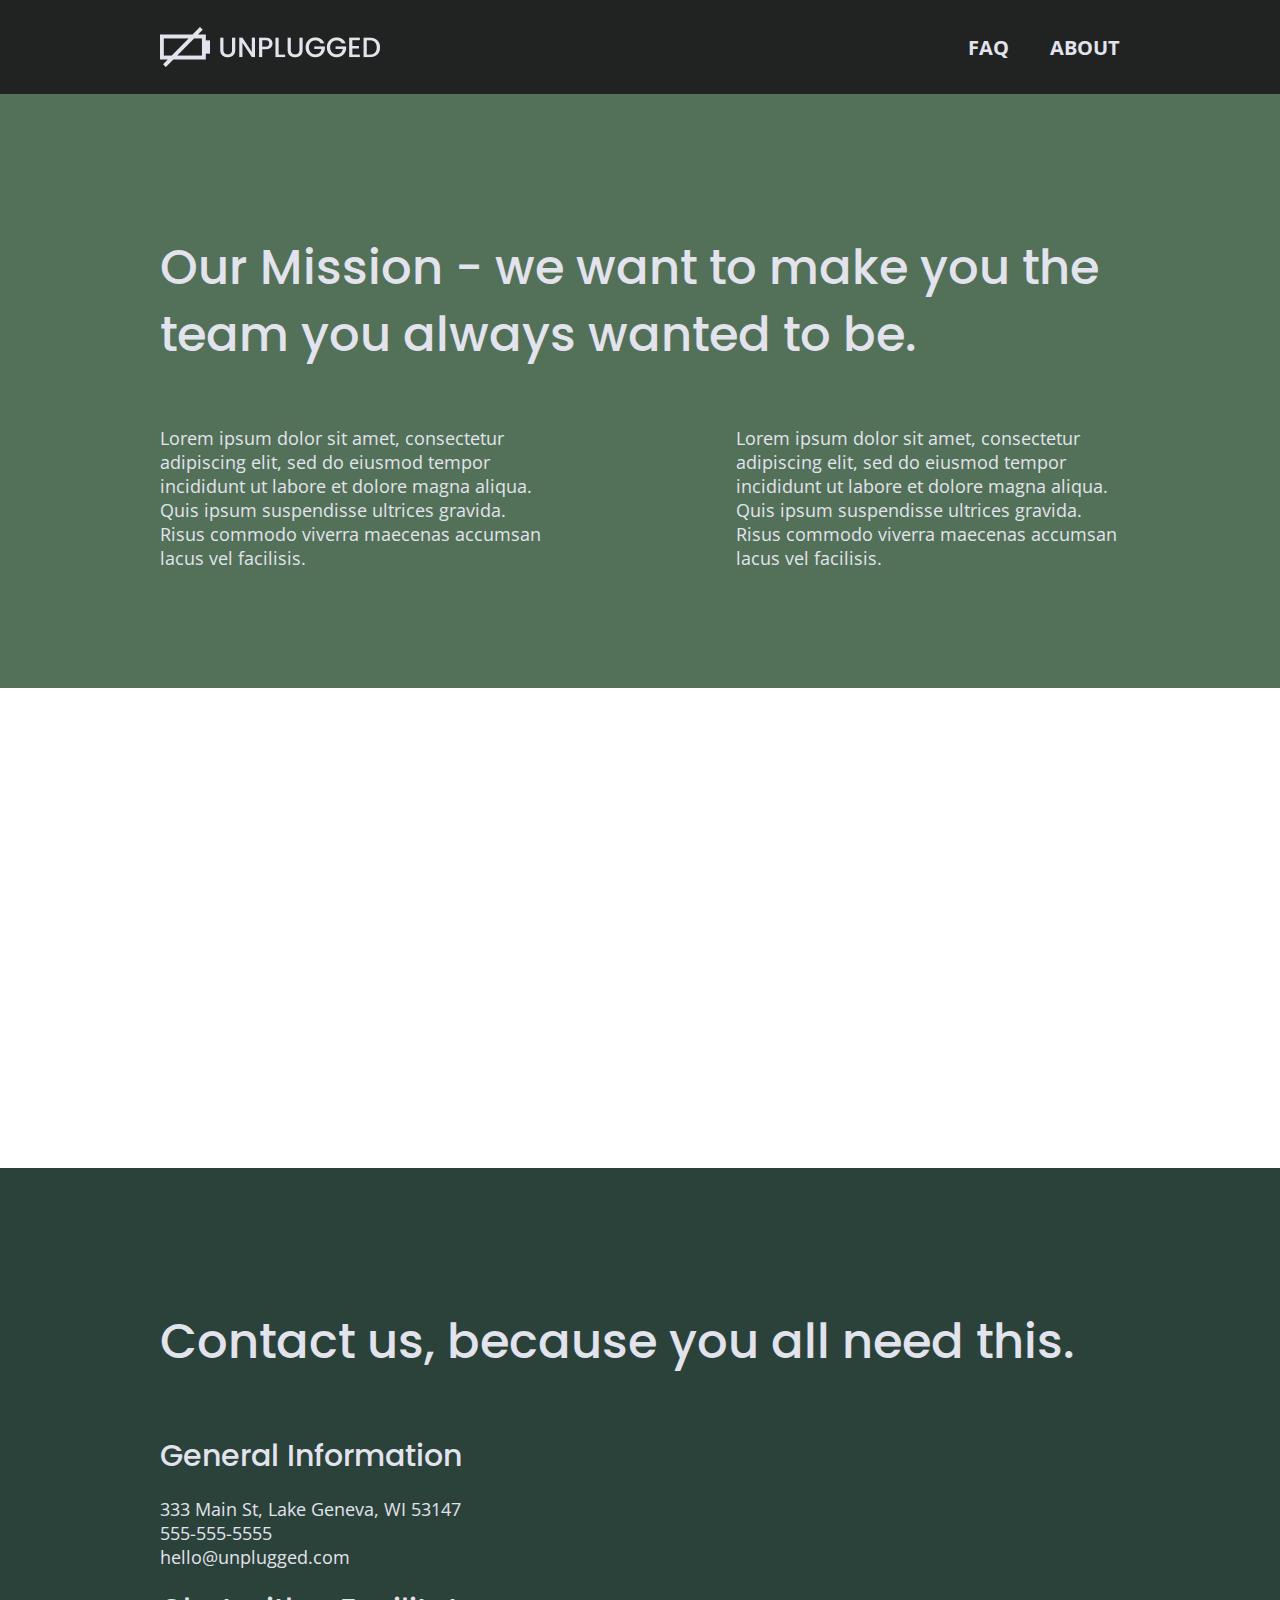
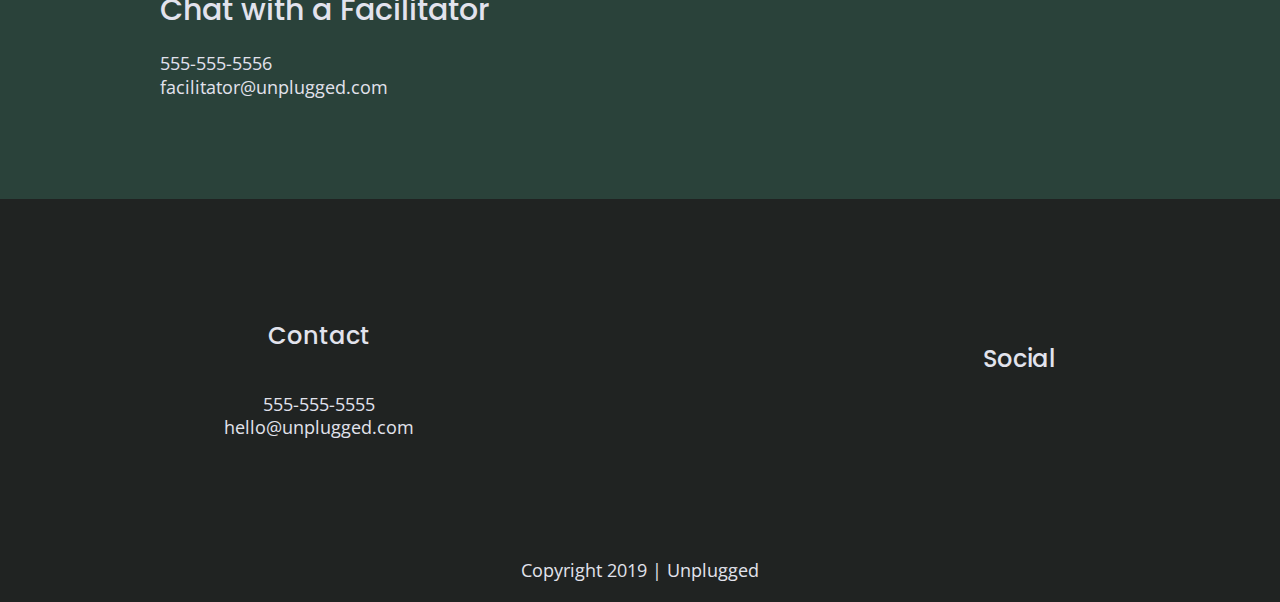
==== commit ba82b173: "added feature icons with font awesome" ====
--- a/about/index.html
+++ b/about/index.html
@@ -18,6 +18,10 @@
 
   <!-- Google Fonts -->
   <link href="https://fonts.googleapis.com/css?family=Open+Sans:400,700|Poppins:500,700" rel="stylesheet">
+
+  <!-- Font Awesome CDN version 5.8.1 -->
+  <link rel="stylesheet" href="https://use.fontawesome.com/releases/v5.8.1/css/all.css" integrity="sha384-50oBUHEmvpQ+1lW4y57PTFmhCaXp0ML5d60M1M7uH2+nqUivzIebhndOJK28anvf" crossorigin="anonymous">
+  
 </head>
 
 <body>
--- a/css/main.css
+++ b/css/main.css
@@ -338,6 +338,11 @@
     text-align: center;
    }
 
+   .features i {
+    font-size: 3.75em;
+    margin-bottom: 40px;
+  }
+
    /*Reviews*/
 
    .reviews {
@@ -684,6 +689,10 @@
               font-size: 1.5em;
           }
 
+          .map figure {
+              padding-bottom: 45.5%;
+          }
+
 
 
 
@@ -783,6 +792,10 @@
  
           .contact-content h4 {
             font-size: 1.875em;
+          }
+
+          .map figure {
+              padding-bottom: 37.5%;
           }
 
  
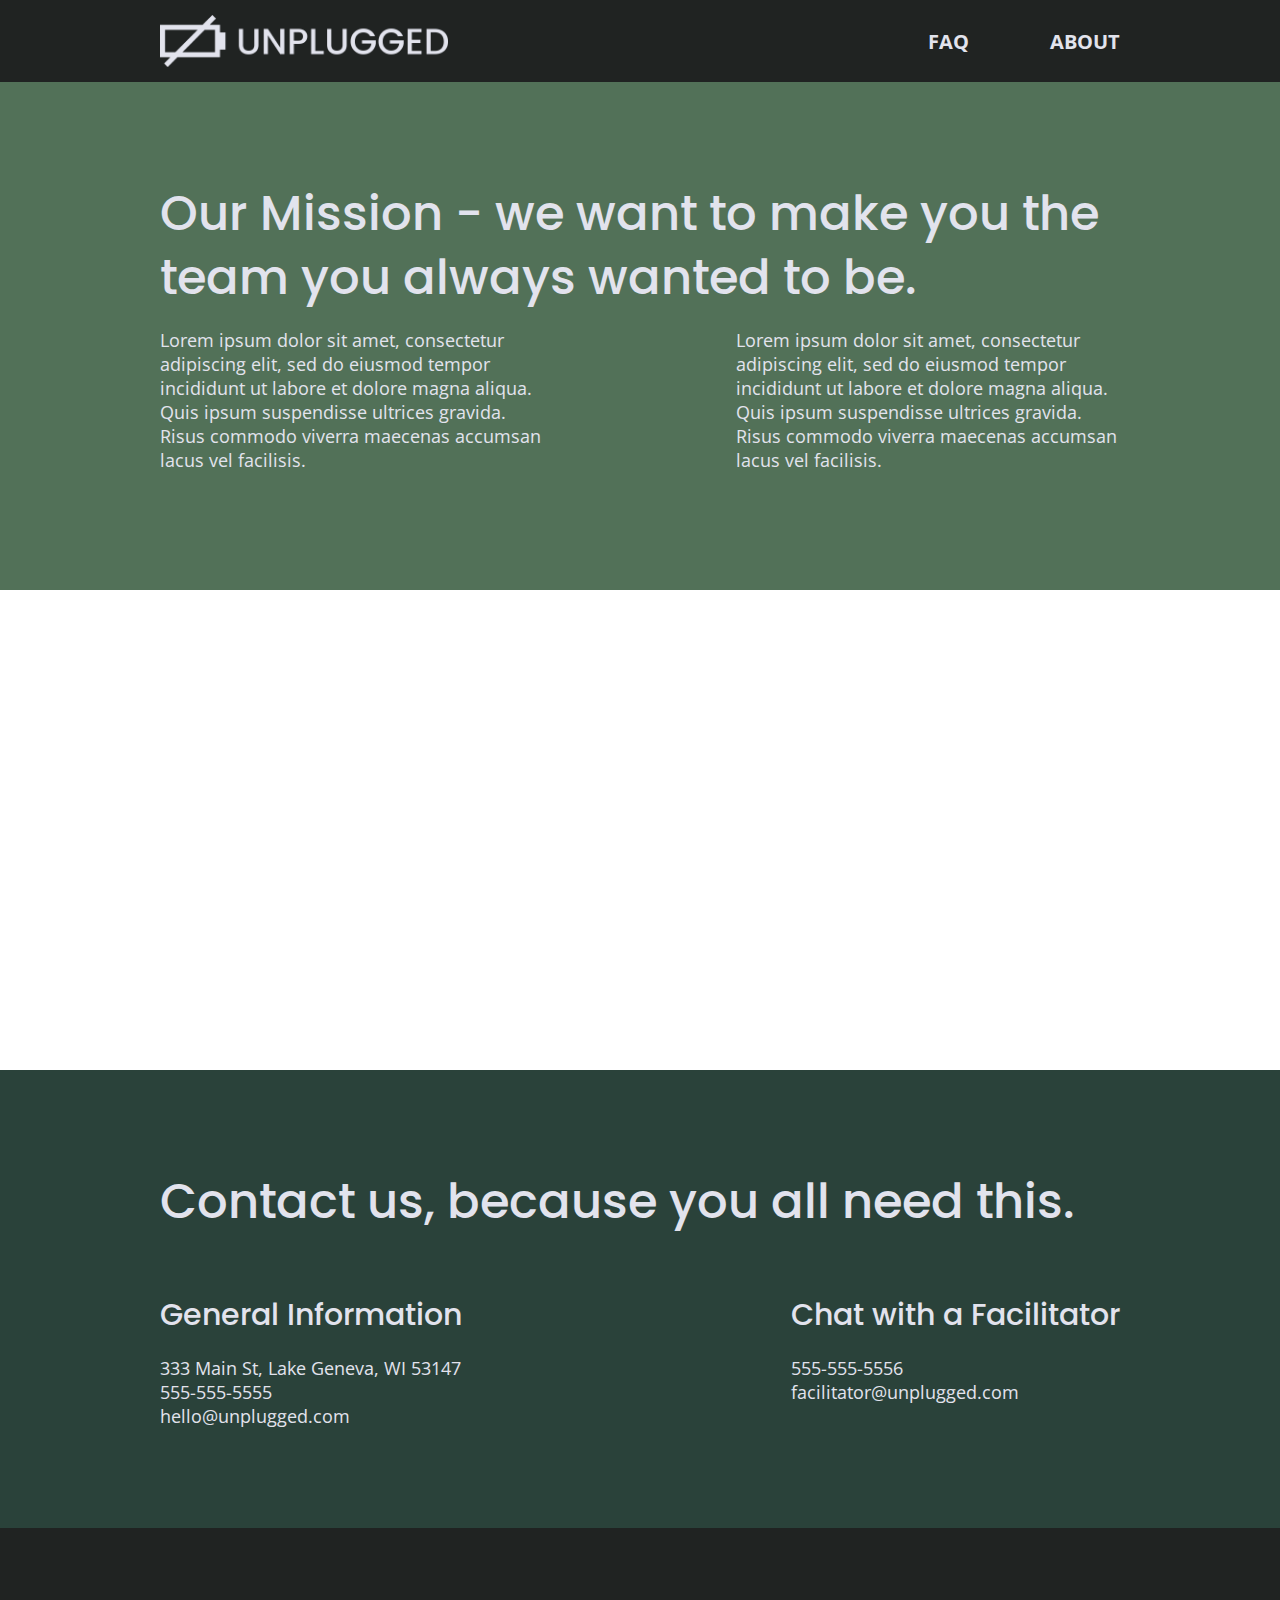
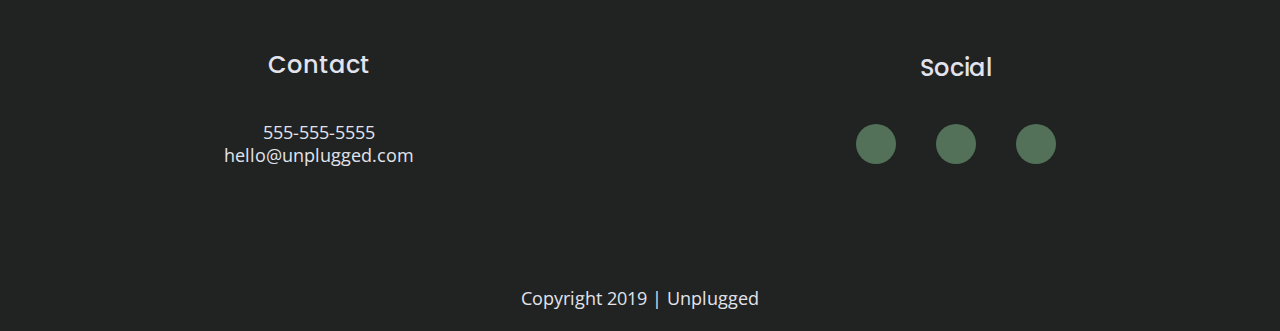
==== commit 13023439: "added social media icons and fixed some bugs" ====
--- a/about/index.html
+++ b/about/index.html
@@ -21,7 +21,7 @@
 
   <!-- Font Awesome CDN version 5.8.1 -->
   <link rel="stylesheet" href="https://use.fontawesome.com/releases/v5.8.1/css/all.css" integrity="sha384-50oBUHEmvpQ+1lW4y57PTFmhCaXp0ML5d60M1M7uH2+nqUivzIebhndOJK28anvf" crossorigin="anonymous">
-  
+
 </head>
 
 <body>
@@ -33,9 +33,11 @@
   
   <header>
     <div class="content-wrapper">
+      <figure>
         <a href="#">
           <img src="../img/unplugged-logo.png" alt="unplugged logo">
         </a>
+      </figure>  
         <div class="header-divider">
         </div>
 
@@ -51,8 +53,8 @@
   <main>
     <section class="mission">
       <div class="content-wrapper">
+        <h2>Our Mission - we want to make you the team you always wanted to be.</h2>
         <div class="mission-content">
-          <h2>Our Mission - we want to make you the team you always wanted to be.</h2>
           <p>
             Lorem ipsum dolor sit amet, consectetur adipiscing elit, sed do eiusmod tempor incididunt ut labore et dolore magna aliqua. Quis ipsum suspendisse ultrices gravida. Risus commodo viverra maecenas accumsan lacus vel facilisis.
           </p>
@@ -82,8 +84,6 @@
               hello@unplugged.com
             </p>
           </div>
-        </address>
-        <address class="contact-content">
           <div>
             <h4>Chat with a Facilitator</h4>
             <p>
@@ -112,9 +112,15 @@
         <div class="social">
             <h4>Social</h4>
             <div class="social-icons">
-              <p><a href="https://www.facebook.com/yoursite" target="_blank"></a></p>
-              <p><a href="https://www.twitter.com/yoursite" target="_blank"></a></p>
-              <p><a href="https://www.instagram.com/yoursite" target="_blank"></a></p>
+               <p>
+                <a href="https://www.facebook.com/yoursite" target="_blank"><i class="fab fa-facebook"></i></a>
+              </p>
+              <p>
+                <a href="https://www.twitter.com/yoursite" target="_blank"><i class="fab fa-twitter"></i></a>
+              </p>
+              <p>
+                <a href="https://www.instagram.com/yoursite" target="_blank"><i class="fab fa-instagram"></i></a>
+              </p>
 
                 <!-- other social links here -->
             </div>
--- a/css/main.css
+++ b/css/main.css
@@ -113,6 +113,8 @@
   ul, 
   ol {
     list-style-type: none;
+    margin: 0;
+    padding: 0;
   }
 
   a {
@@ -124,6 +126,7 @@
     font-family: 'Poppins', sans-serif;
     font-size: 1.875em;
     font-weight: 500;
+    margin: 0;
   }
 
   h3, 
@@ -240,6 +243,14 @@
     display: flex;
     justify-content: center;
     align-items: center;
+    background-color: #527158;
+    border-radius: 50%;
+    width: 40px;
+    height: 40px;
+   }
+
+   footer .social-icons p i {
+    font-size: 1.3125em;
    }
 
    footer p {
@@ -535,6 +546,16 @@
             margin: 100px 0;
           }
 
+          h2 {
+            font-size: 2.25em;
+            line-height: 1.333;
+          }
+
+          h3 {
+            font-size: 1.5em;
+            line-height: 1.25;
+          }
+
           /*Header*/
 
           header {
@@ -604,6 +625,9 @@
             width: 50%;
           }
 
+          .features i {
+          margin-bottom: 30px;
+          }
 
           /*Reviews*/
 
@@ -656,8 +680,14 @@
           }
 
           footer p {
-              line-height: 1.285;
-          }
+            line-height: 1.285;
+          }
+
+          footer .social-icons {
+            width: 12.5em;
+            justify-content: space-between;
+          }
+
 
 
       /* ==========================================================================
@@ -668,7 +698,6 @@
               display: flex;
               justify-content: space-between;
               align-items: center;
-              flex-flow: row wrap; /*extra code I added to fix the problem*/
           }
        
           .mission-content p {
